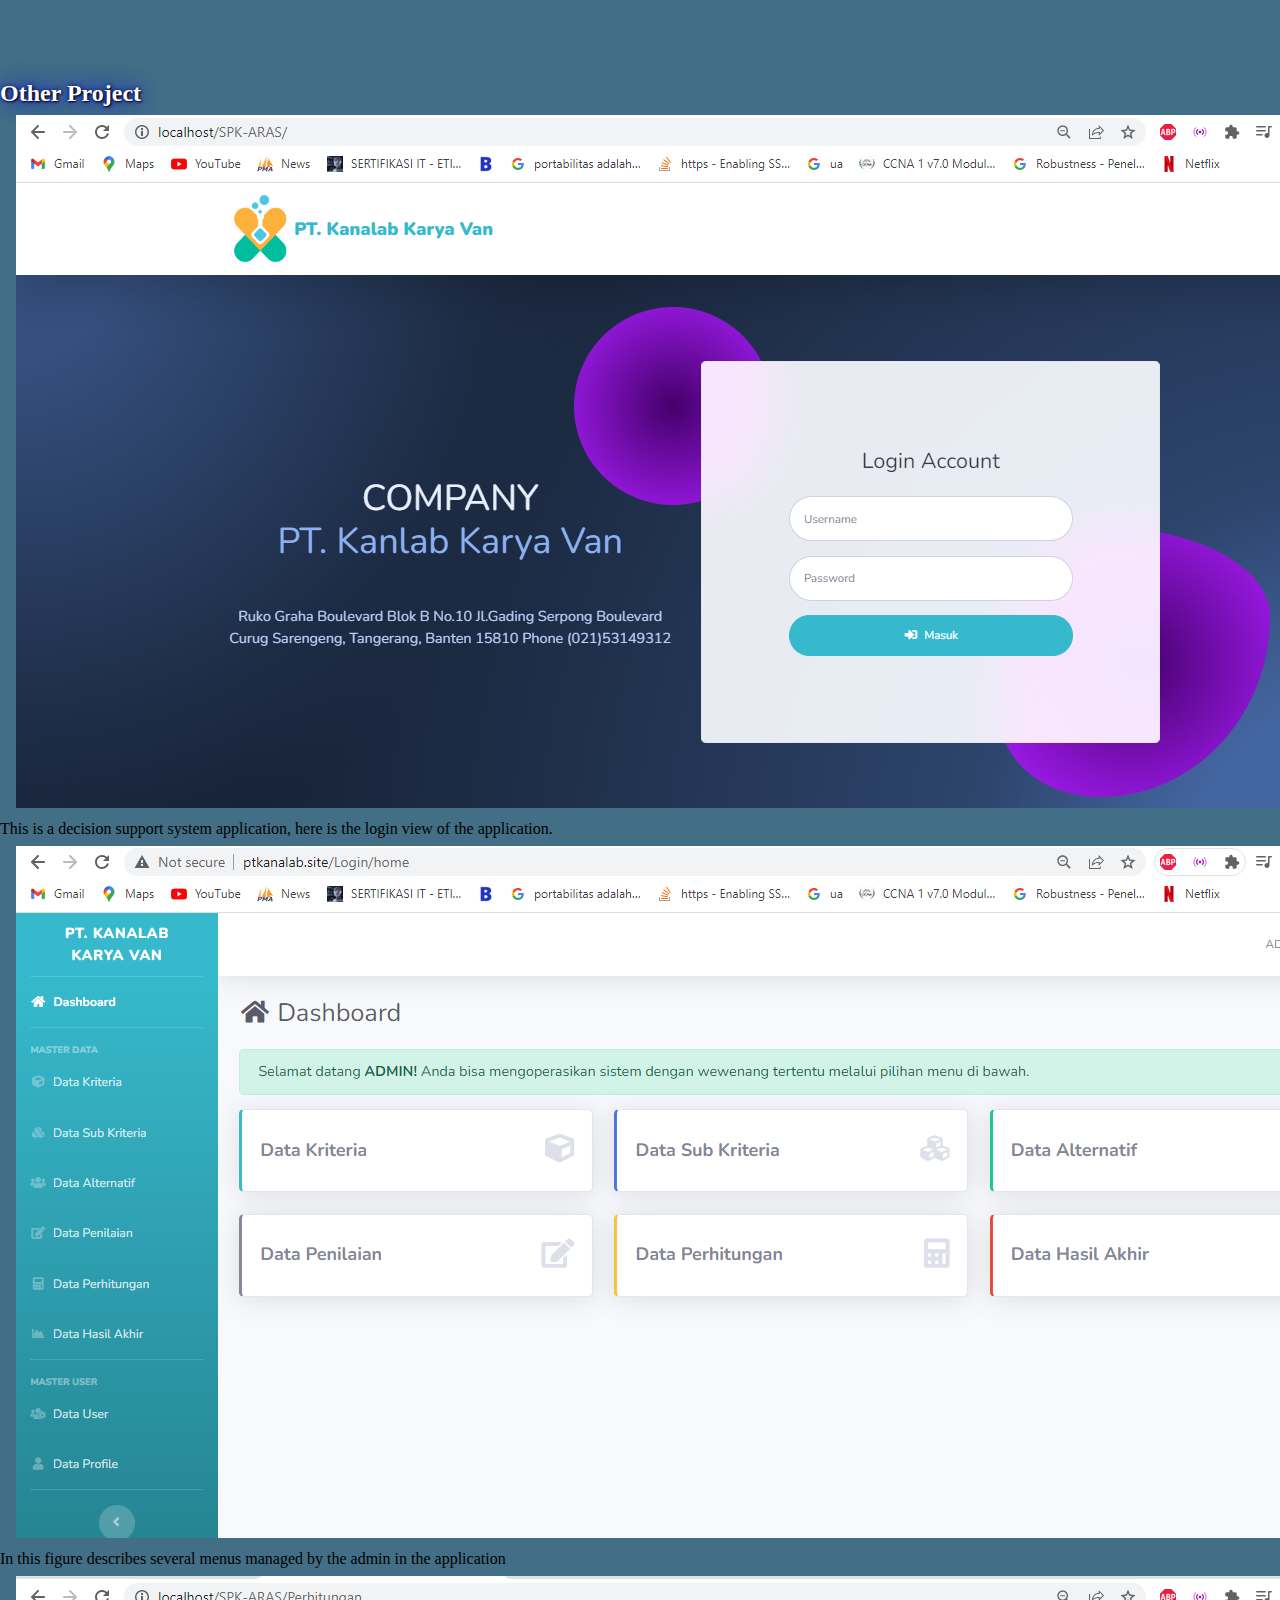
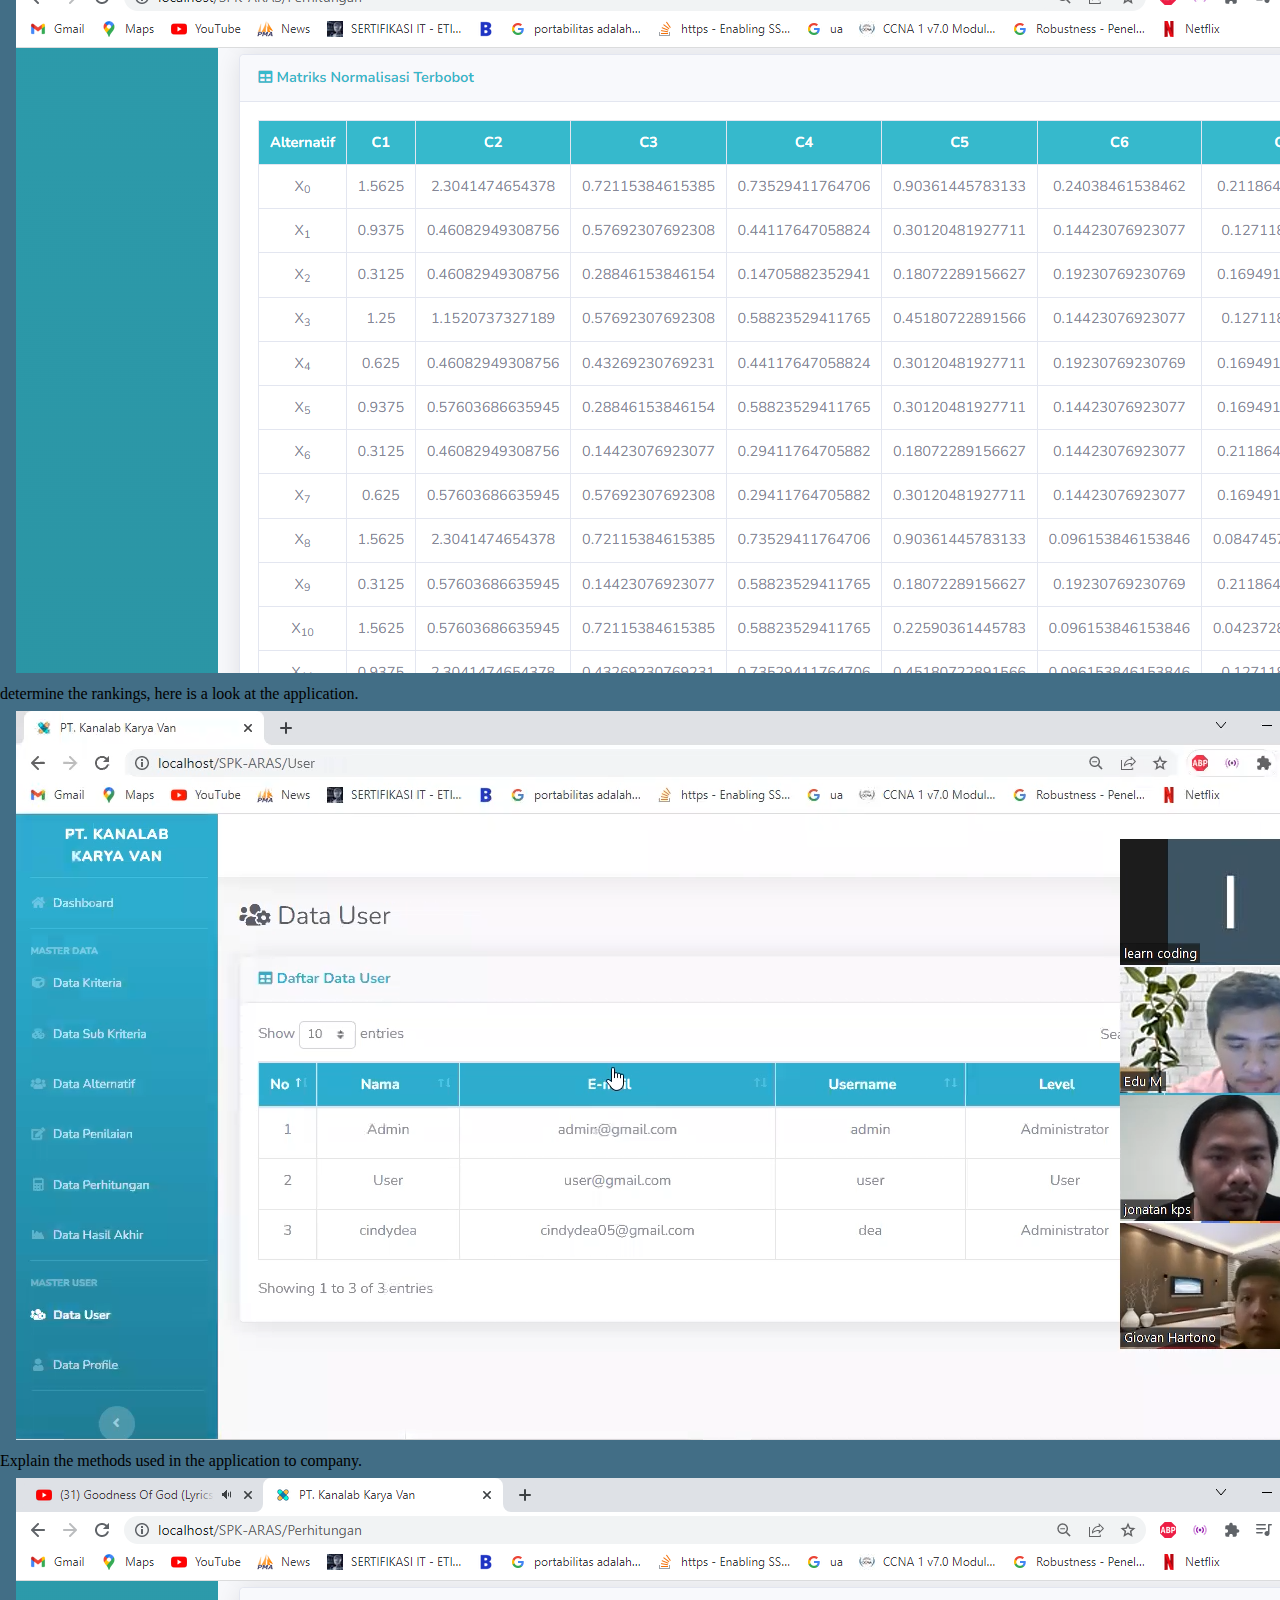
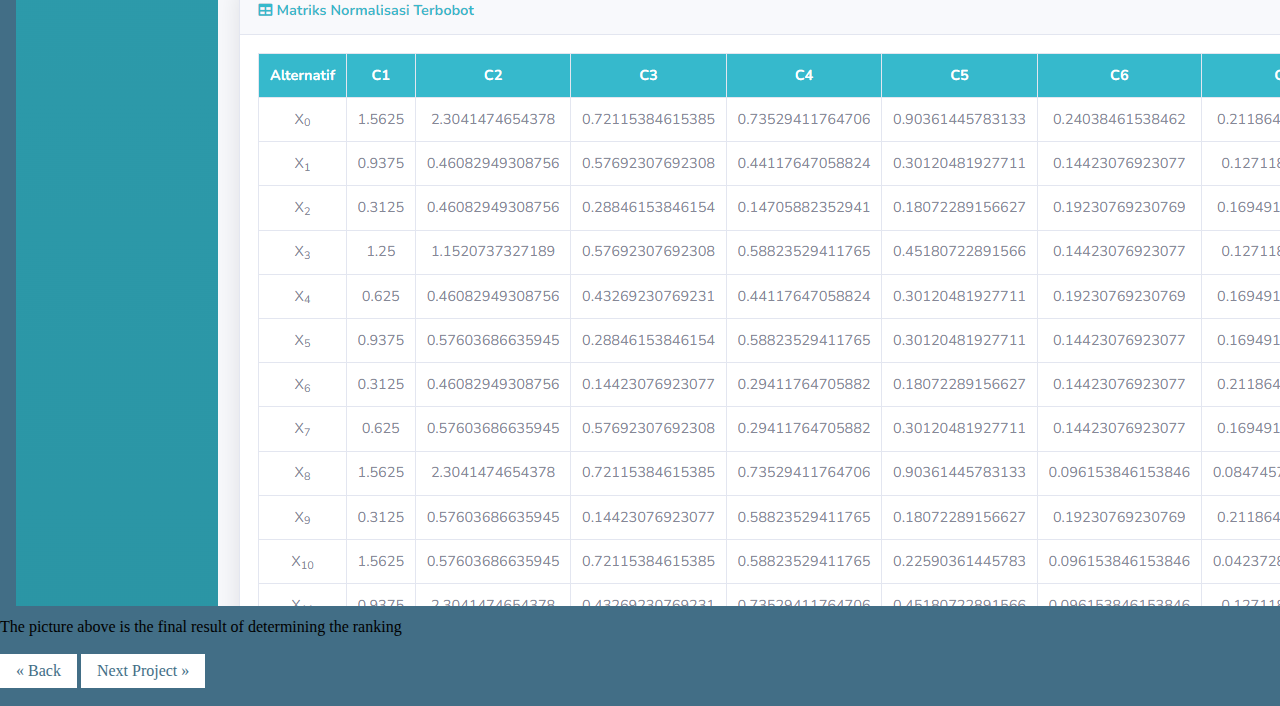
==== otherproject.html @ 8cf07ad5 "initial commit" ====
<!DOCTYPE html>
<html lang="en">
  <head>
    <meta charset="utf-8" />
    <meta name="viewport" content="width=device-width, initial-scale=1" />
    <title>DeAa</title>

    <!-- Boostrap CSS -->
    <link
      href="https://cdn.jsdelivr.net/npm/bootstrap@5.3.2/dist/css/bootstrap.min.css"
      rel="stylesheet"
      integrity="sha384-T3c6CoIi6uLrA9TneNEoa7RxnatzjcDSCmG1MXxSR1GAsXEV/Dwwykc2MPK8M2HN"
      crossorigin="anonymous"
    />

    <!-- My CSS -->
    <link rel="stylesheet" href="css/style.css" />

    <!-- Bootstrap Icon -->
    <link
      rel="stylesheet"
      href="https://cdn.jsdelivr.net/npm/bootstrap-icons@1.11.2/font/bootstrap-icons.min.css"
    />
    <link
      href="https://unpkg.com/boxicons@2.1.4/css/boxicons.min.css"
      rel="stylesheet"
    />
  </head>
  <body>
    <!-- Projects -->
    <section id="projects">
      <div class="container position-relative">
        <div
          id="carouselExampleControls"
          class="carousel slide"
          data-bs-ride="carousel"
        >
          <div class="carousel-inner">
            <div class="carousel-item active">
              <div class="row text-center">
                <div class="col">
                  <h2>Other Project</h2>
                  <p></p>
                </div>

                <div class="row justify-content-evenly mt-4">
                  <div class="col-md-4 mb-3">
                    <div class="card">
                      <div class="responsive">
                        <div class="gallery">
                          <a target="_blank" href="img/1.png">
                            <img
                              src="img/1.png"
                              class="card-img-top"
                              alt="project"
                            />
                          </a>
                          <div class="card-body">
                            <p class="card-text">
                              This is a decision support system application,
                              here is the login view of the application.
                            </p>
                          </div>
                        </div>
                      </div>
                    </div>
                  </div>
                  <div class="col-md-4 mb-3">
                    <div class="card">
                      <div class="responsive">
                        <div class="gallery">
                          <a target="_blank" href="img/2.png">
                            <img
                              src="img/2.png"
                              class="card-img-top"
                              alt="project"
                            />
                          </a>
                          <div class="card-body">
                            <p class="card-text">
                              In this figure describes several menus managed by
                              the admin in the application
                            </p>
                          </div>
                        </div>
                      </div>
                    </div>
                  </div>
                  <div class="col-md-4">
                    <div class="card">
                      <div class="responsive">
                        <div class="gallery">
                          <a target="_blank" href="img/3.png">
                            <img
                              src="img/3.png"
                              class="card-img-top"
                              alt="project"
                            />
                          </a>
                          <div class="card-body">
                            <p class="card-text">
                              determine the rankings, here is a look at the
                              application.
                            </p>
                          </div>
                        </div>
                      </div>
                    </div>
                  </div>
                  <div class="col-md-4">
                    <div class="card">
                      <div class="responsive">
                        <div class="gallery">
                          <a target="_blank" href="img/4.png">
                            <img
                              src="img/4.png"
                              class="card-img-top"
                              alt="project"
                            />
                          </a>
                          <div class="card-body">
                            <p class="card-text">
                              Explain the methods used in the application to
                              company.
                            </p>
                          </div>
                        </div>
                      </div>
                    </div>
                  </div>
                  <div class="col-md-4">
                    <div class="card">
                      <div class="responsive">
                        <div class="gallery">
                          <a target="_blank" href="img/5.png">
                            <img
                              src="img/5.png"
                              class="card-img-top"
                              alt="project"
                            />
                          </a>
                          <div class="card-body">
                            <p class="card-text">
                              The picture above is the final result of
                              determining the ranking
                            </p>
                          </div>
                        </div>
                      </div>
                    </div>
                  </div>
                </div>
              </div>
            </div>
          </div>
        </div>
      </div>
      <br />
      <div class=" button text-center">
        <a href="index.html #projects" class="previous">&laquo; Back</a>
        <a href="otherproject.html" class="next">Next Project &raquo;</a>
      </div>
      <br>
    </section>
    <!-- End Projects -->
  </body>

</html>
---- css/style.css ----
* {
    margin: 0;
    padding: 0;
    box-sizing: border-box;
    font-family: 'poppins' , 'sans-serif';
}

.navbar {
    display: flex;
    justify-content: space-between;
    align-items: center;
    z-index: 100;
}

.navbar a{
    display: inline-block;
    font-size: 25px;
    color: #fff;
    text-decoration: none;
    font-weight: 500;
    margin-left: 35px;
    transition: .3s;
}

.navbar a:hover {
    color: #0ef;
}

#projects {
    background-color: #426e86;
}

#hero {
    min-height: 100vh;
}

#hero h1 {
    font-size: 3rem;
}

#hero h2 {
    font-weight: 300;
}

/* jumbotron */

.jumbotron {
    padding-top: 6rem;
    background-image: url("../img/Home.png");
    background-size: cover;
    background-position: center;
    position: relative;
    width: 100%;
    height: 100vh;
    justify-content: space-between;
    display: flex;
    align-items: center;
    padding: 70px 10% 0;
    
}

.jumbotron-content h1 {
    font-size: 56px;
    font-weight: 700;
    margin: -3px 0;
}
.jumbotron-content h3 {
    font-size: 32px;
    font-weight: 700;
}
.jumbotron-sci a {
    display: inline-flex;
    justify-content: center;
    align-items: center;
    width: 40px;
    height: 40px;
    background: transparent;
    border: 2px solid #0ef;
    border-radius: 50%;
    font-size: 20px;
    color: #0ef;
    text-decoration: none;
    margin: 30px 15px 30px 0;
}

.jumbotron-sci a:hover {
    background: #fff;
    color: #fff;
    box-shadow: 0 0 20px #0ef;
    
}

.jumbotron-content a:hover {
    background: #fff;
    color: #426e86;
    text-decoration: none;
    
  
   
}


section {
    padding-top: 5rem;
    margin-bottom: 0;
}

h2 {
    color: white;
  text-shadow: 1px 1px 2px black, 0 0 25px blue, 0 0 5px darkblue;
}

/* style next and previous buttons */
a { 
    text-decoration: none;
    display: inline-block;
    padding: 8px 16px;
}

.button a:hover {
    background-color: #426e86;
    color: #fff;
}

.previous {
    background-color: #fff;
    color: #426e86;
}

.next {
    background-color: #fff;
    color: #426e86;
}
.round  {
    border-radius: 50%;
}
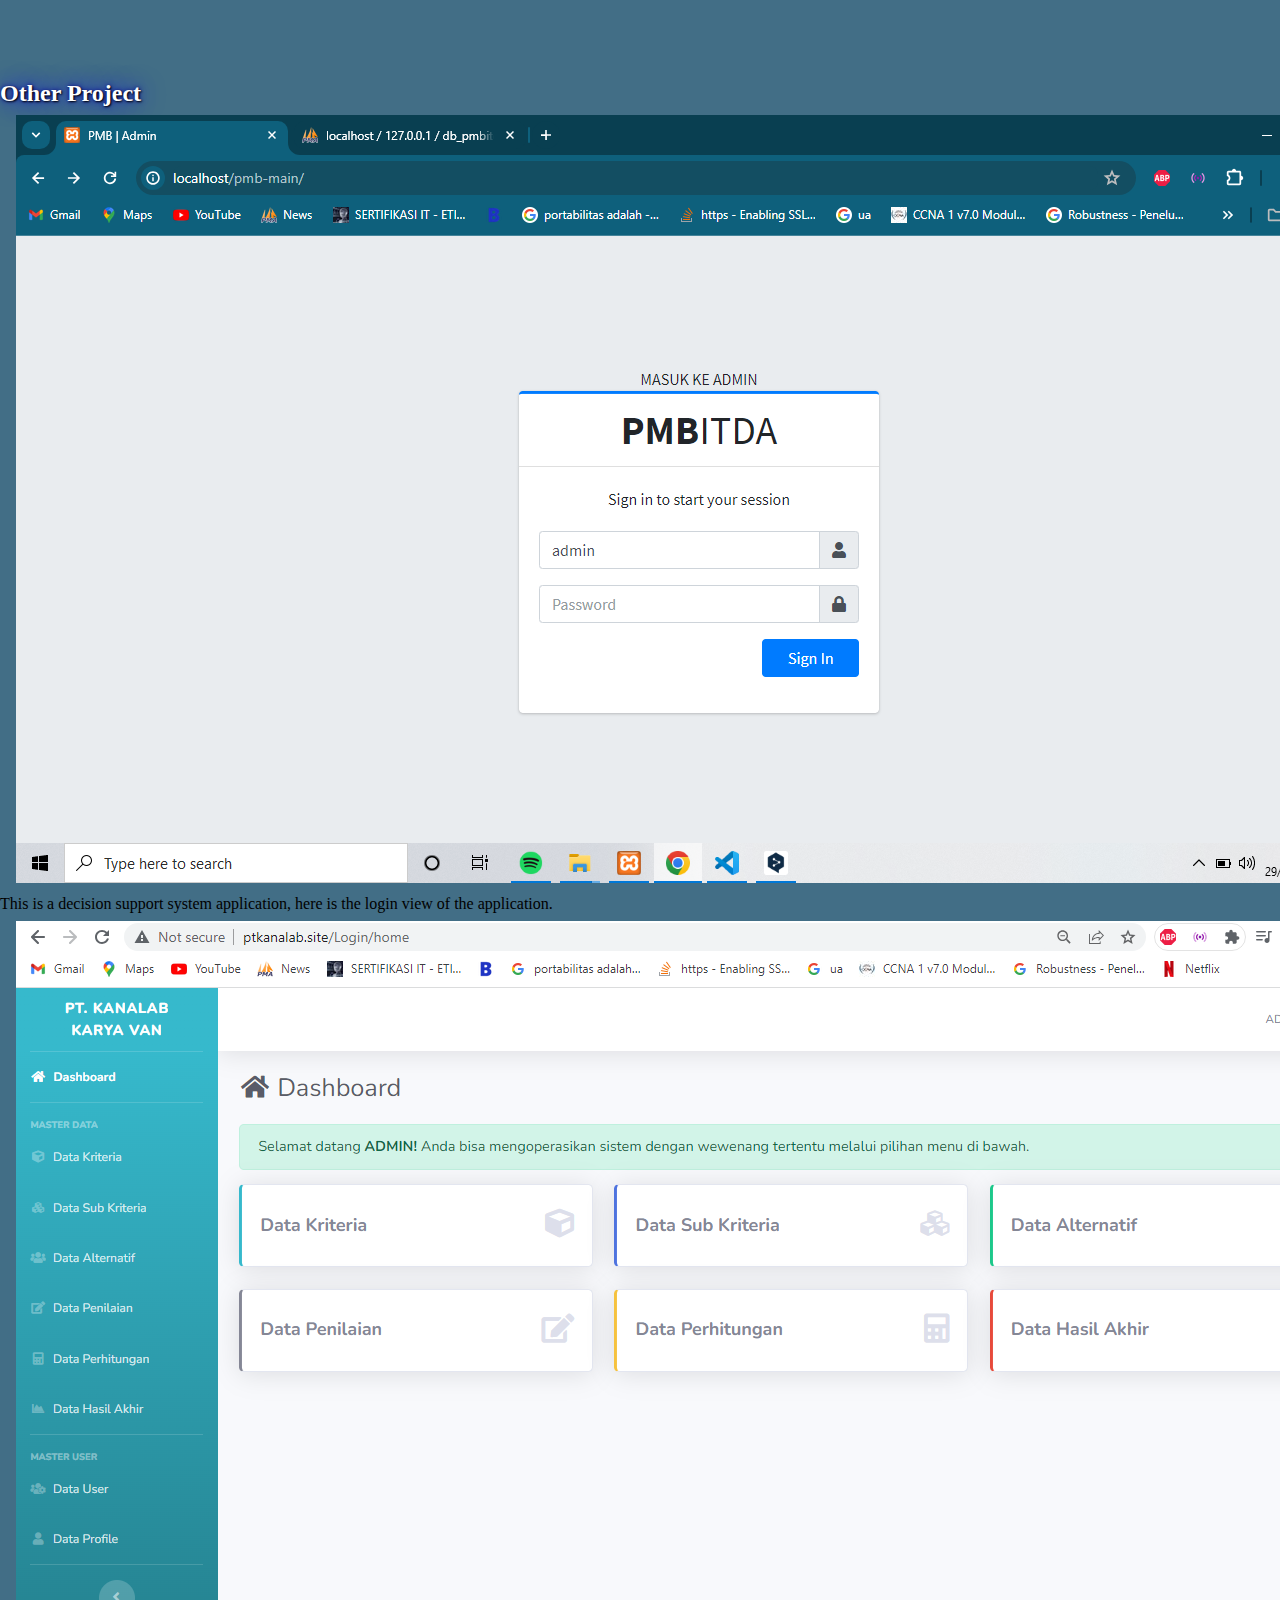
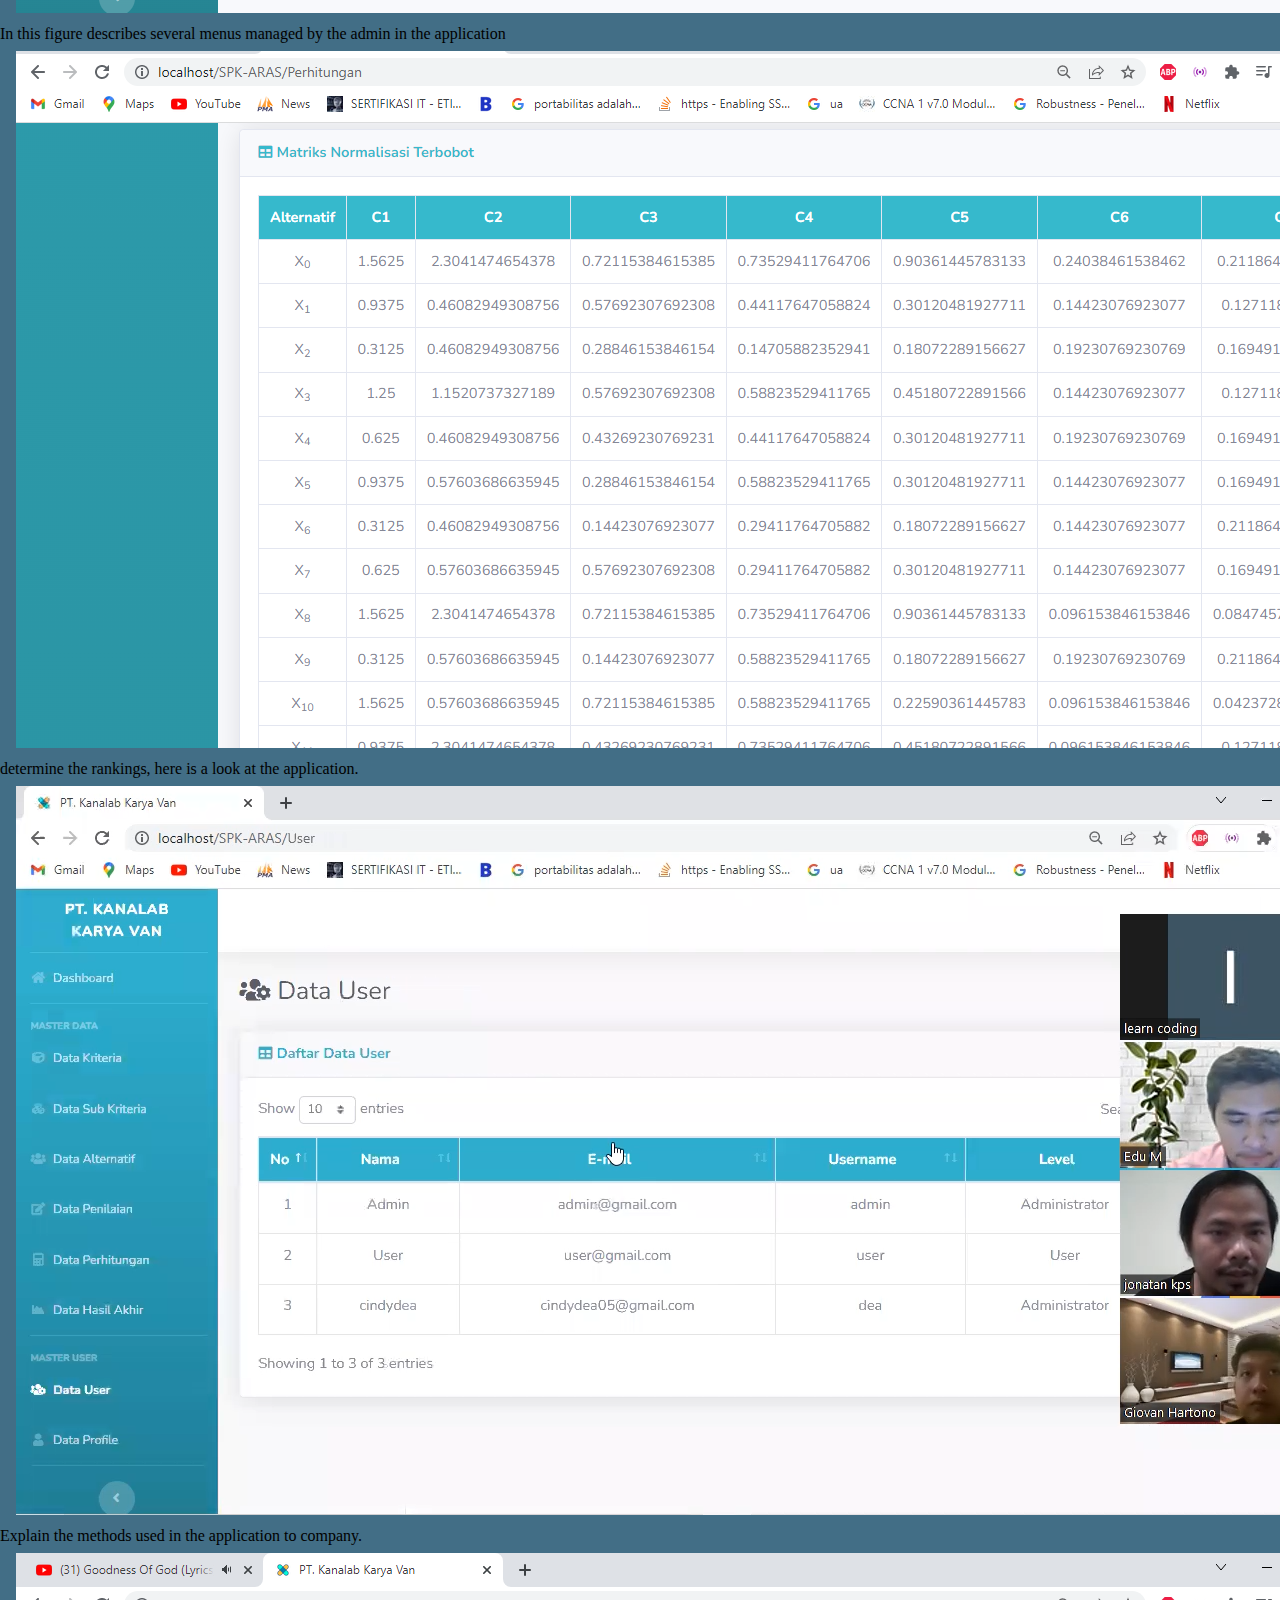
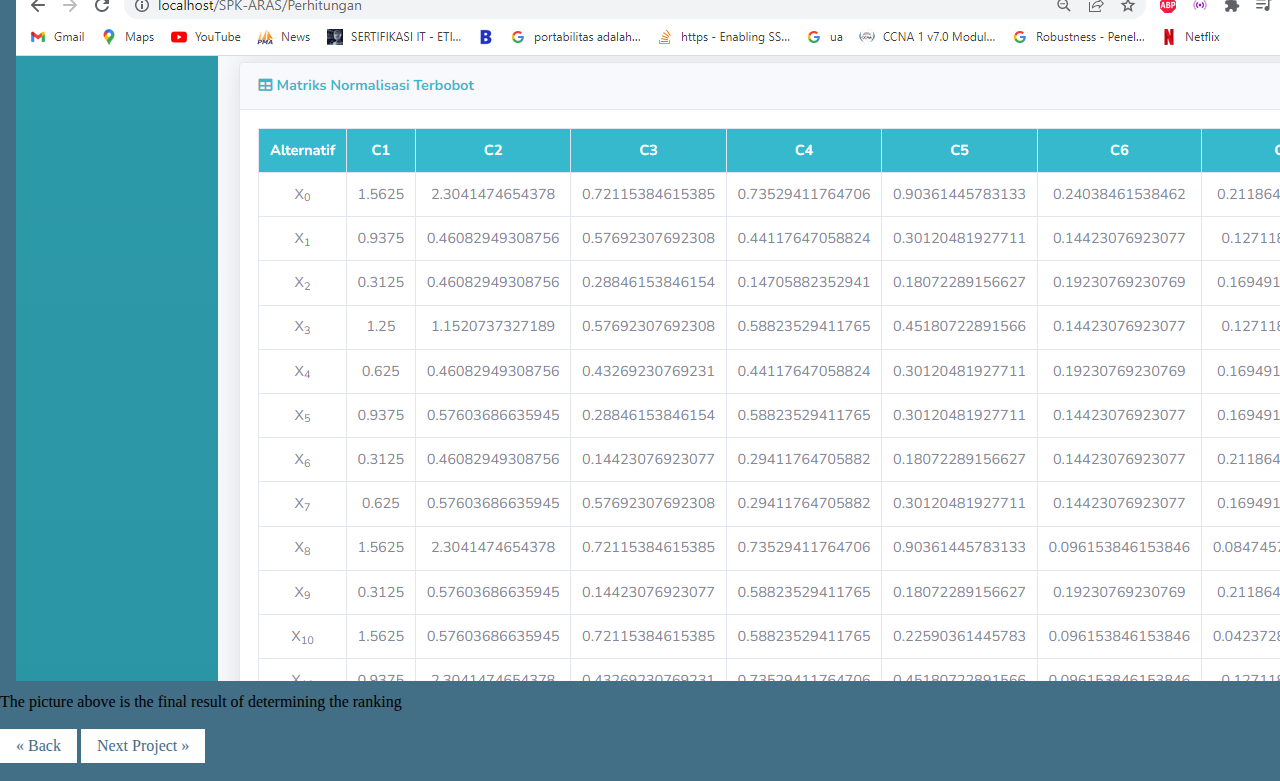
==== commit 0b05d303: "Update otherproject.html" ====
--- a/otherproject.html
+++ b/otherproject.html
@@ -48,9 +48,9 @@
                     <div class="card">
                       <div class="responsive">
                         <div class="gallery">
-                          <a target="_blank" href="img/1.png">
+                          <a target="_blank" href="img/6.png">
                             <img
-                              src="img/1.png"
+                              src="img/6.png"
                               class="card-img-top"
                               alt="project"
                             />
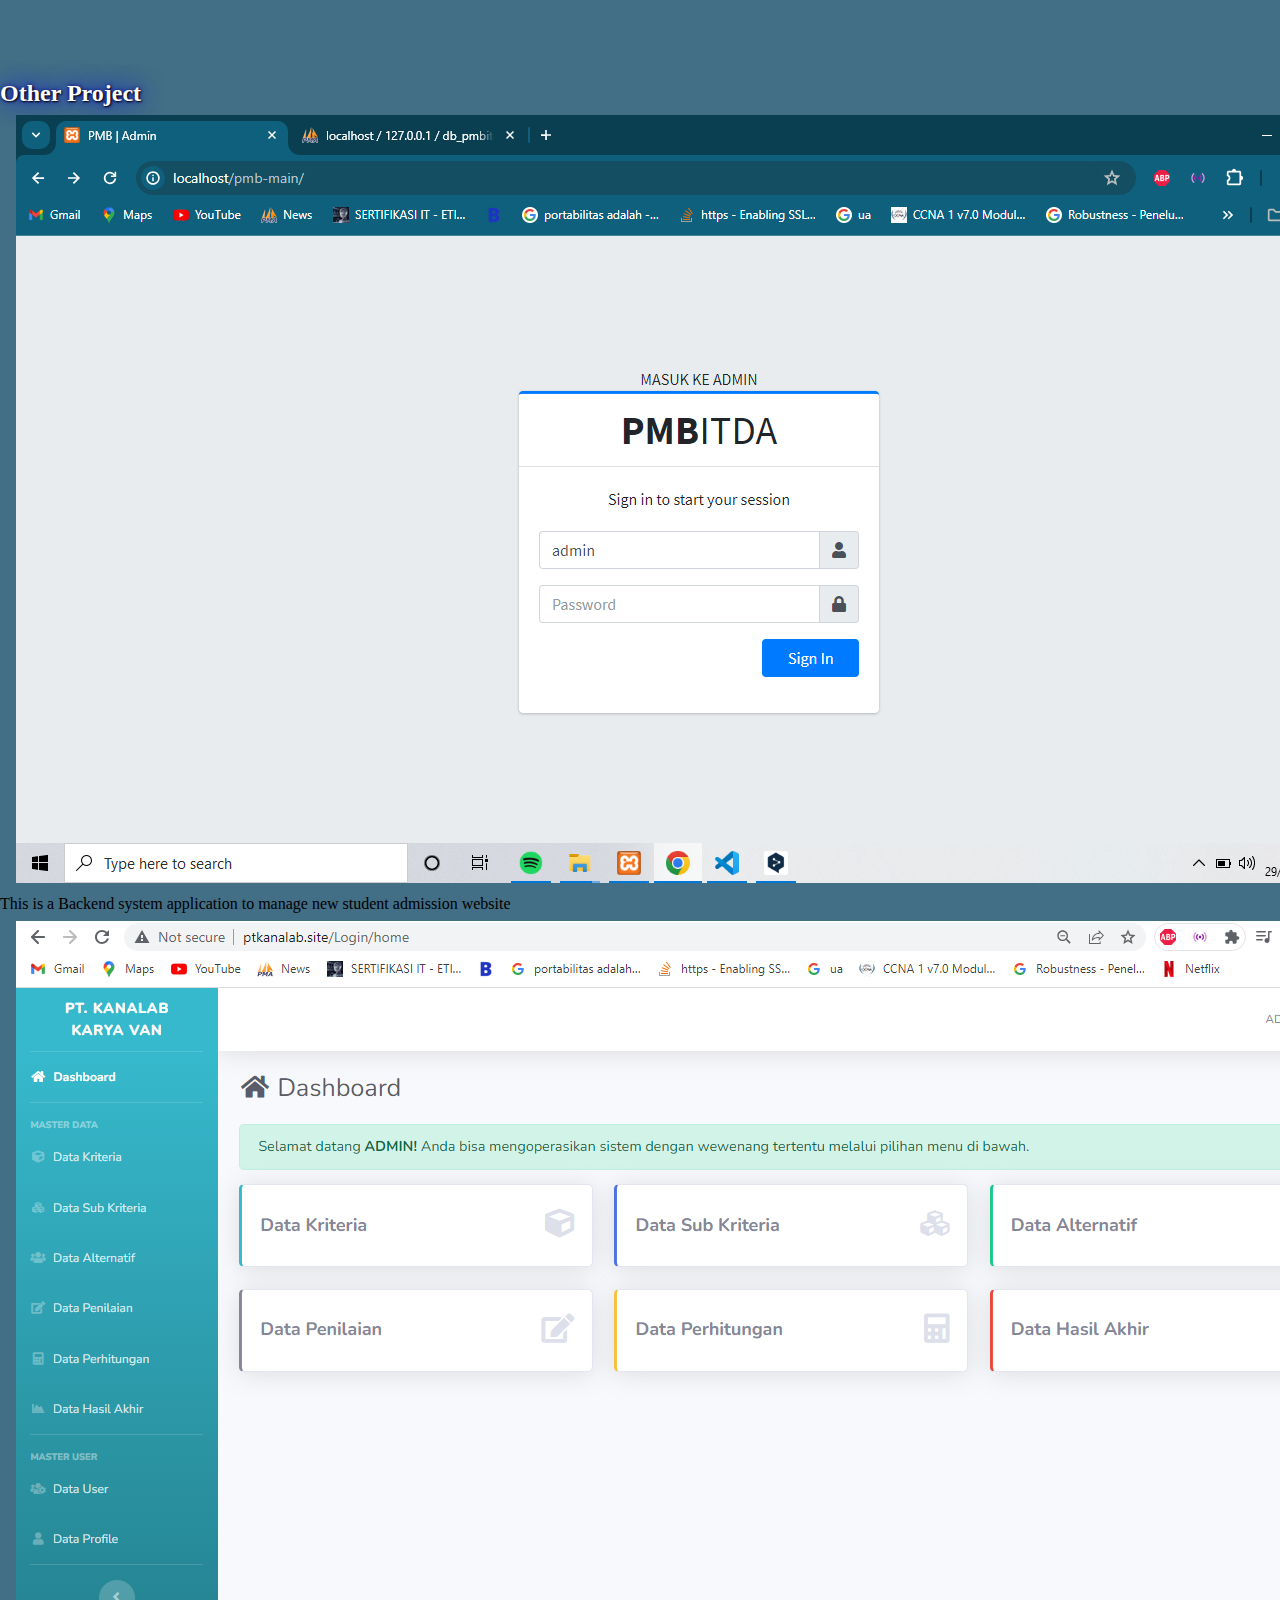
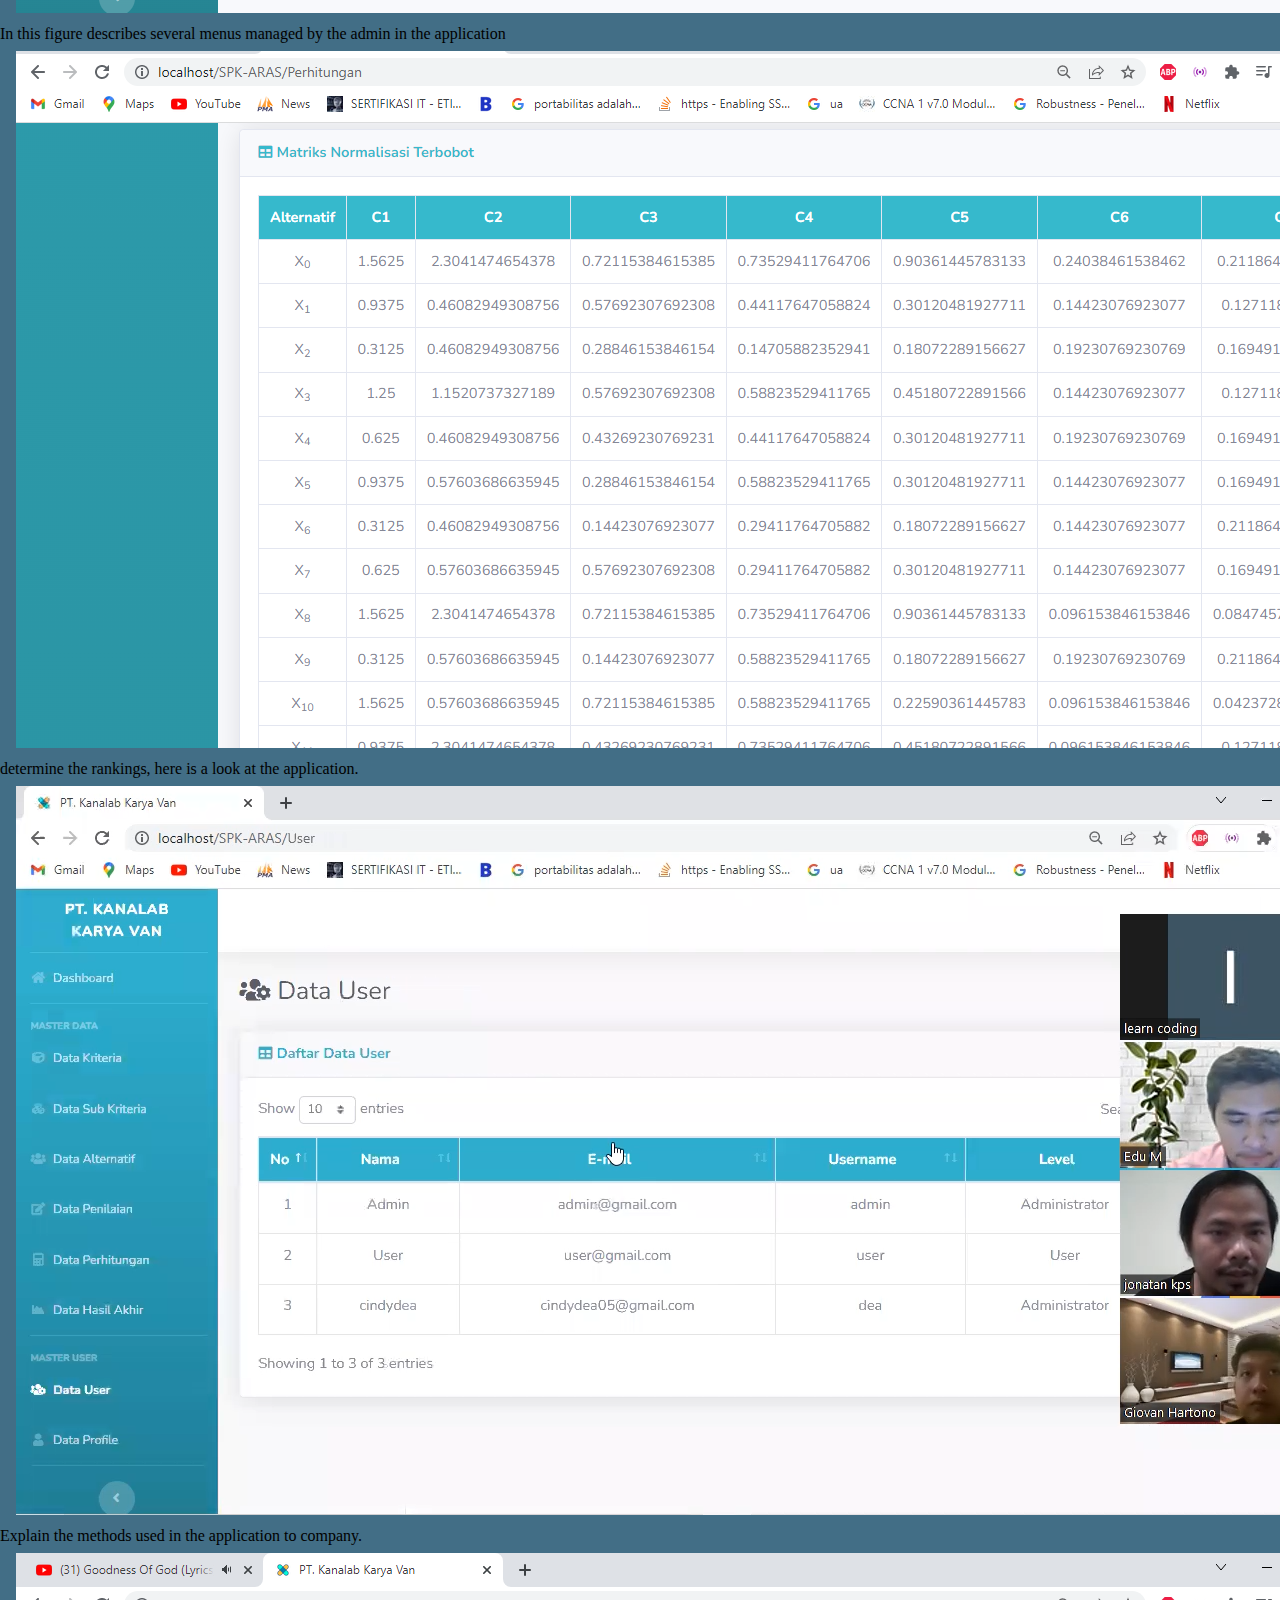
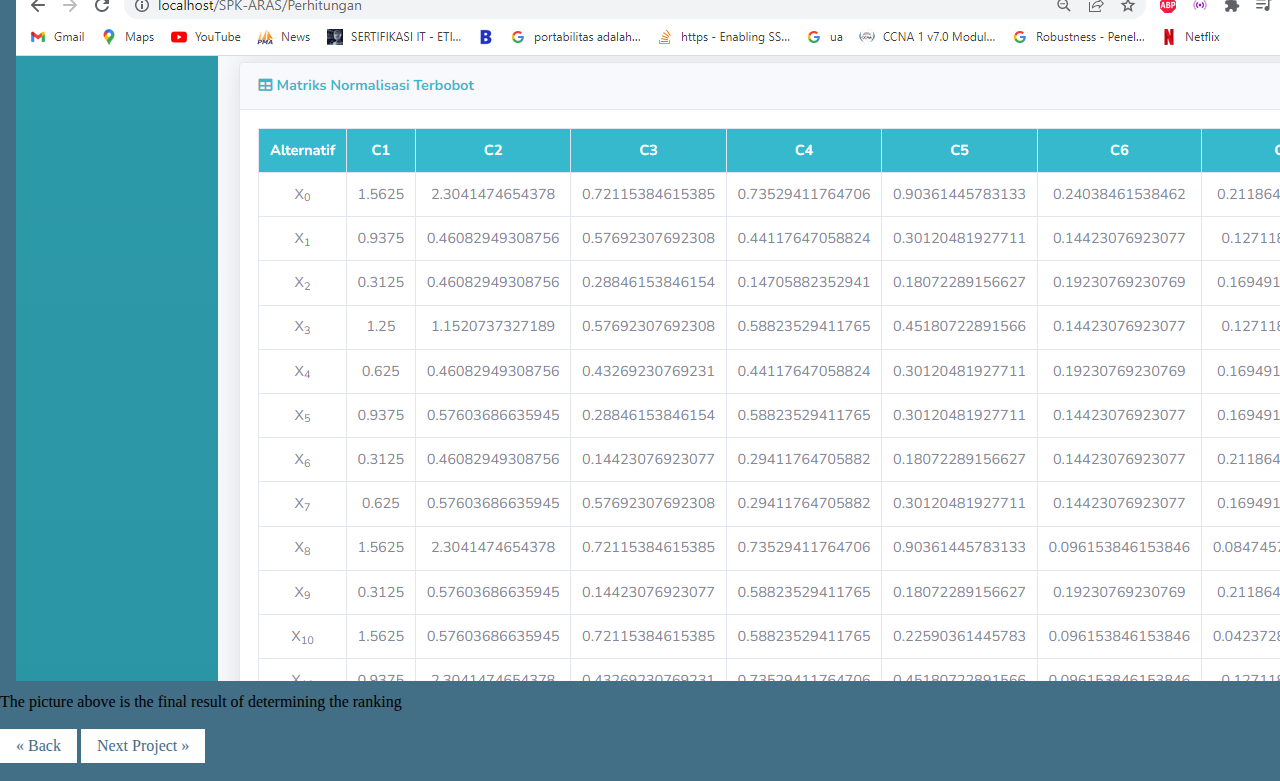
==== commit 3399651b: "Update otherproject.html" ====
--- a/otherproject.html
+++ b/otherproject.html
@@ -57,8 +57,7 @@
                           </a>
                           <div class="card-body">
                             <p class="card-text">
-                              This is a decision support system application,
-                              here is the login view of the application.
+                              This is a Backend system application to manage new student admission website
                             </p>
                           </div>
                         </div>
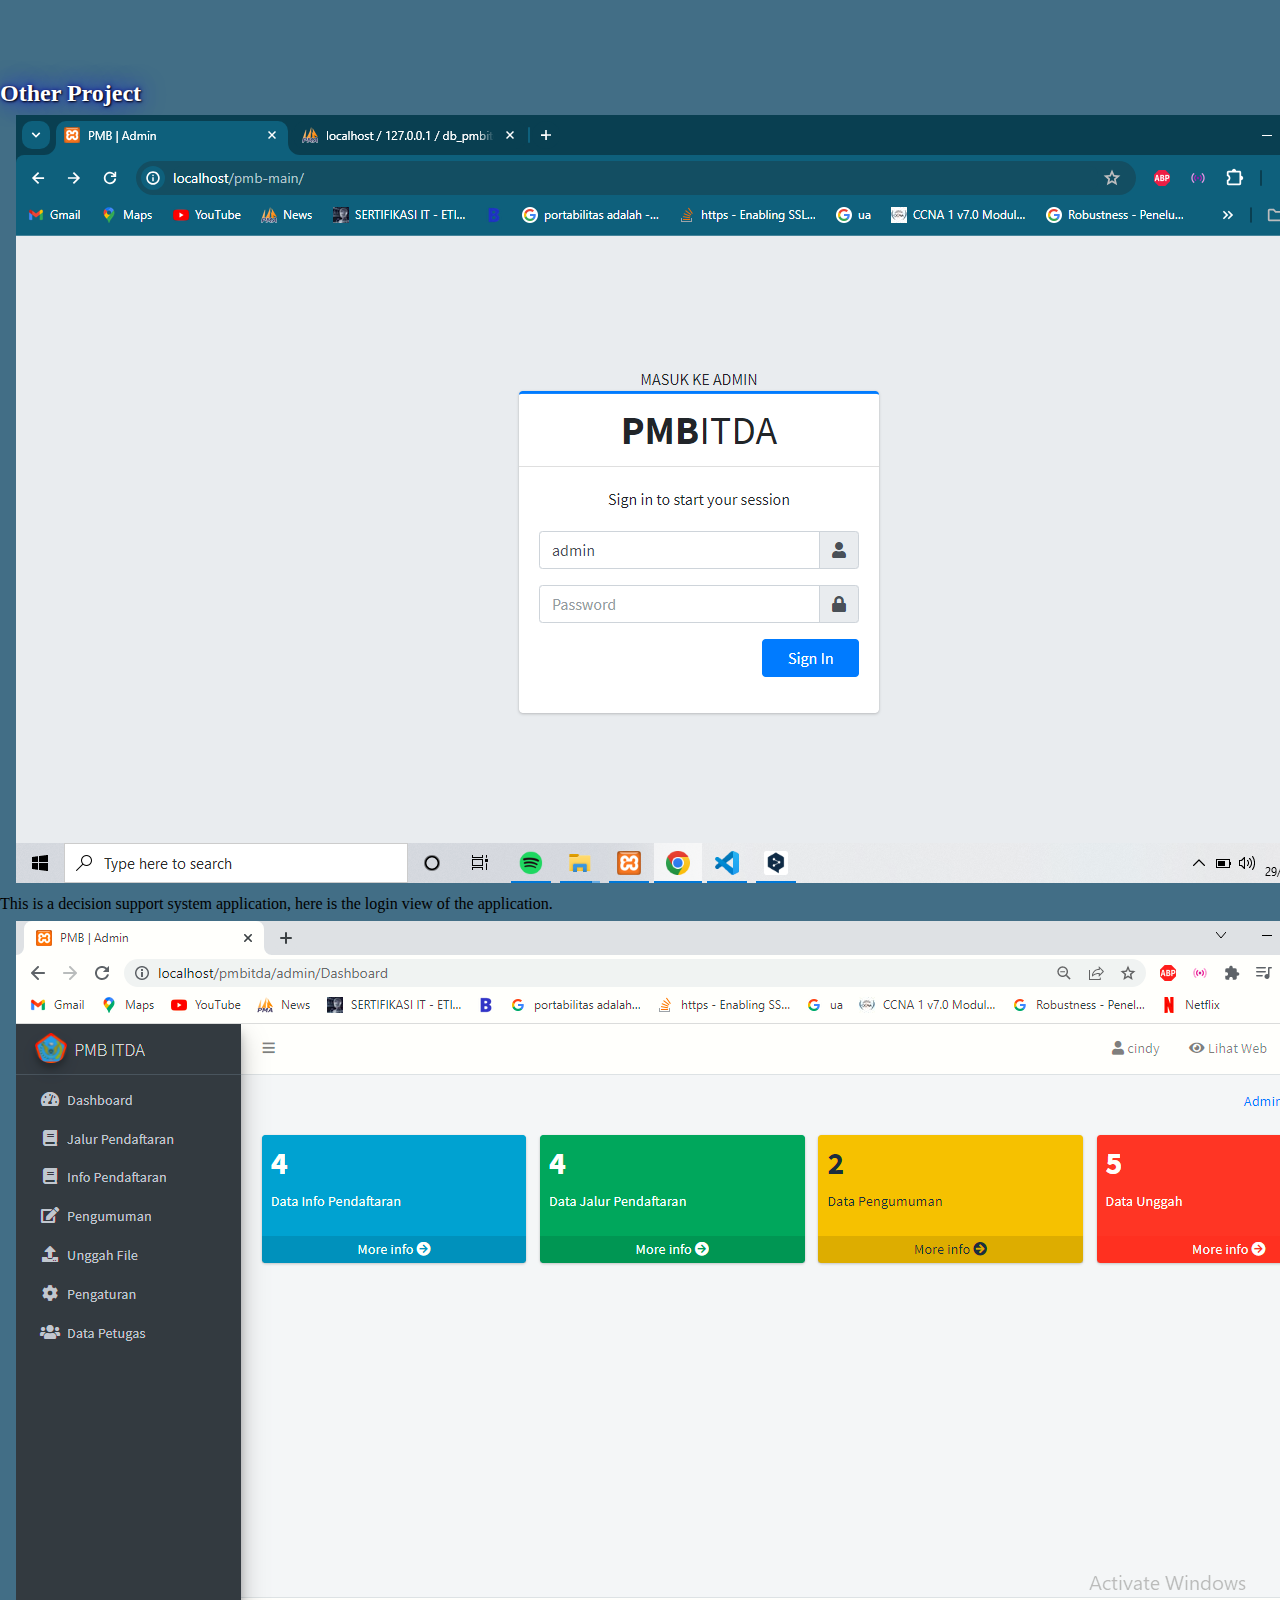
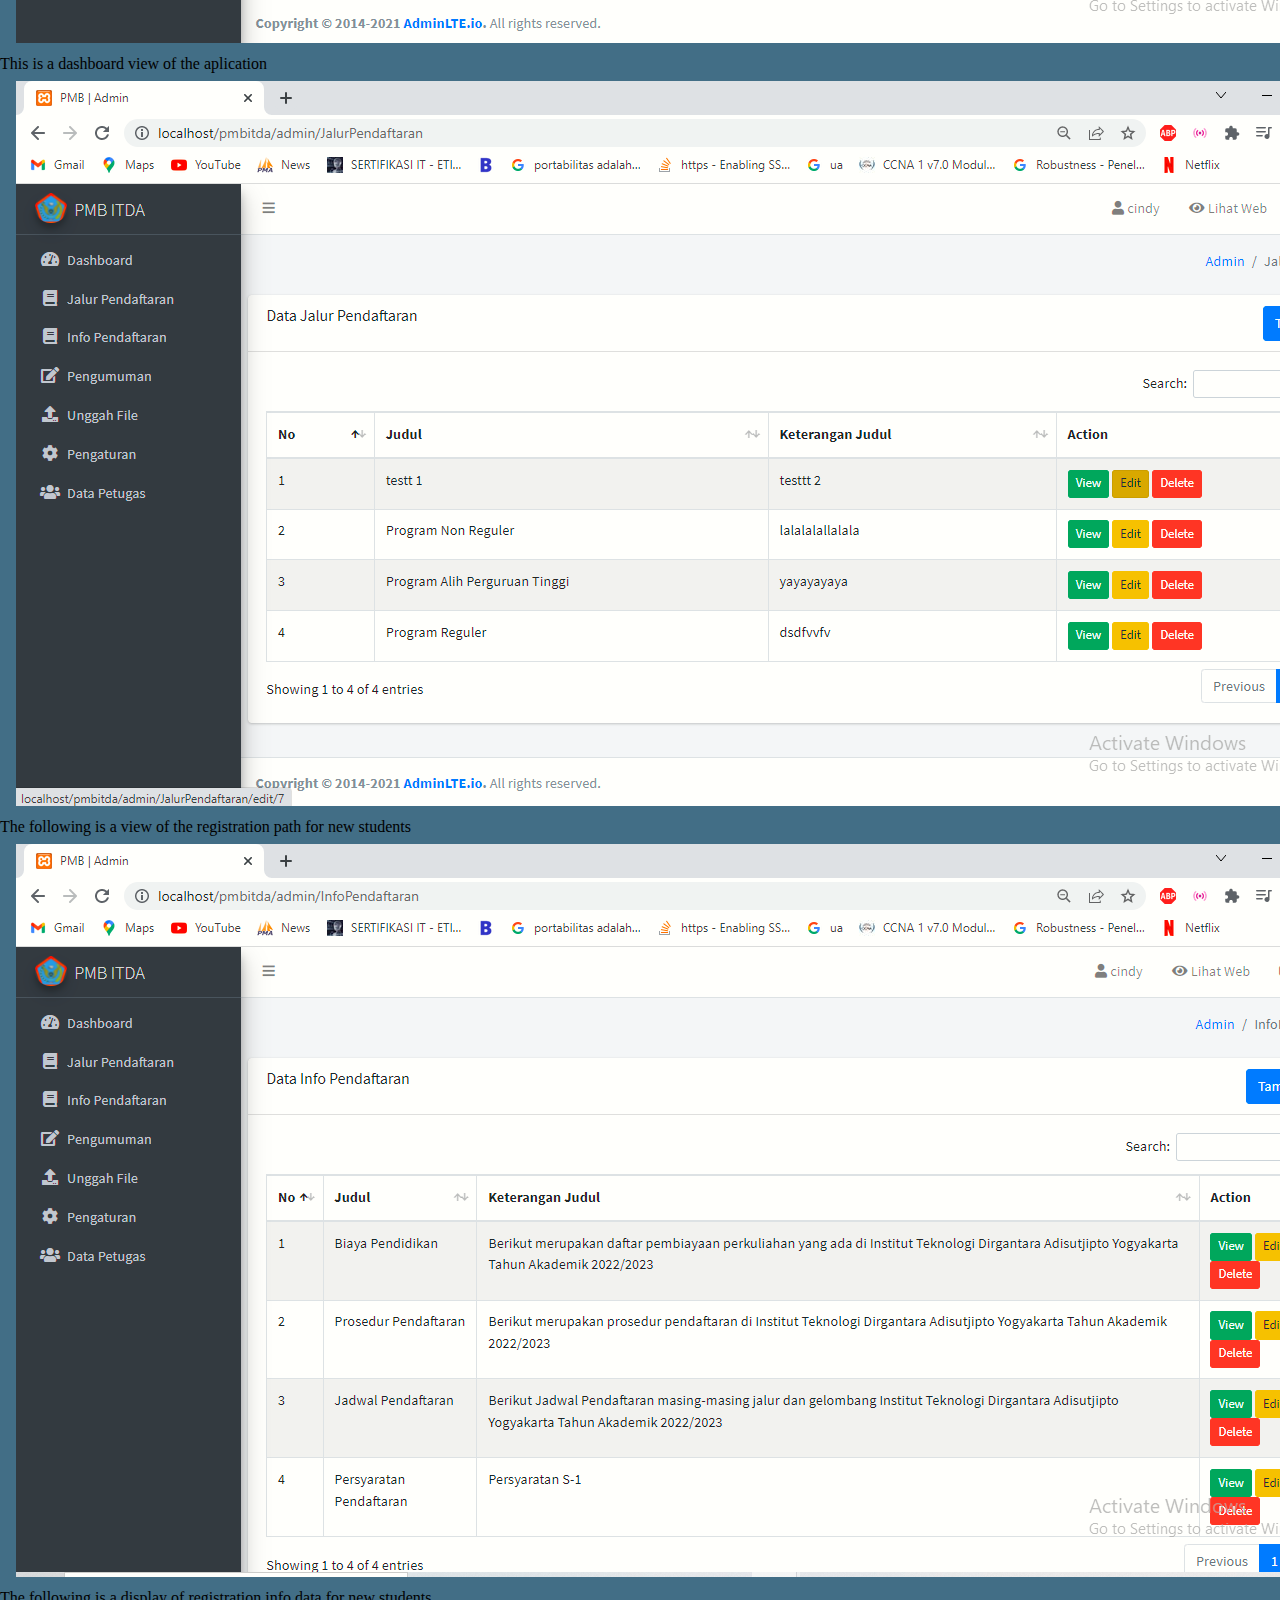
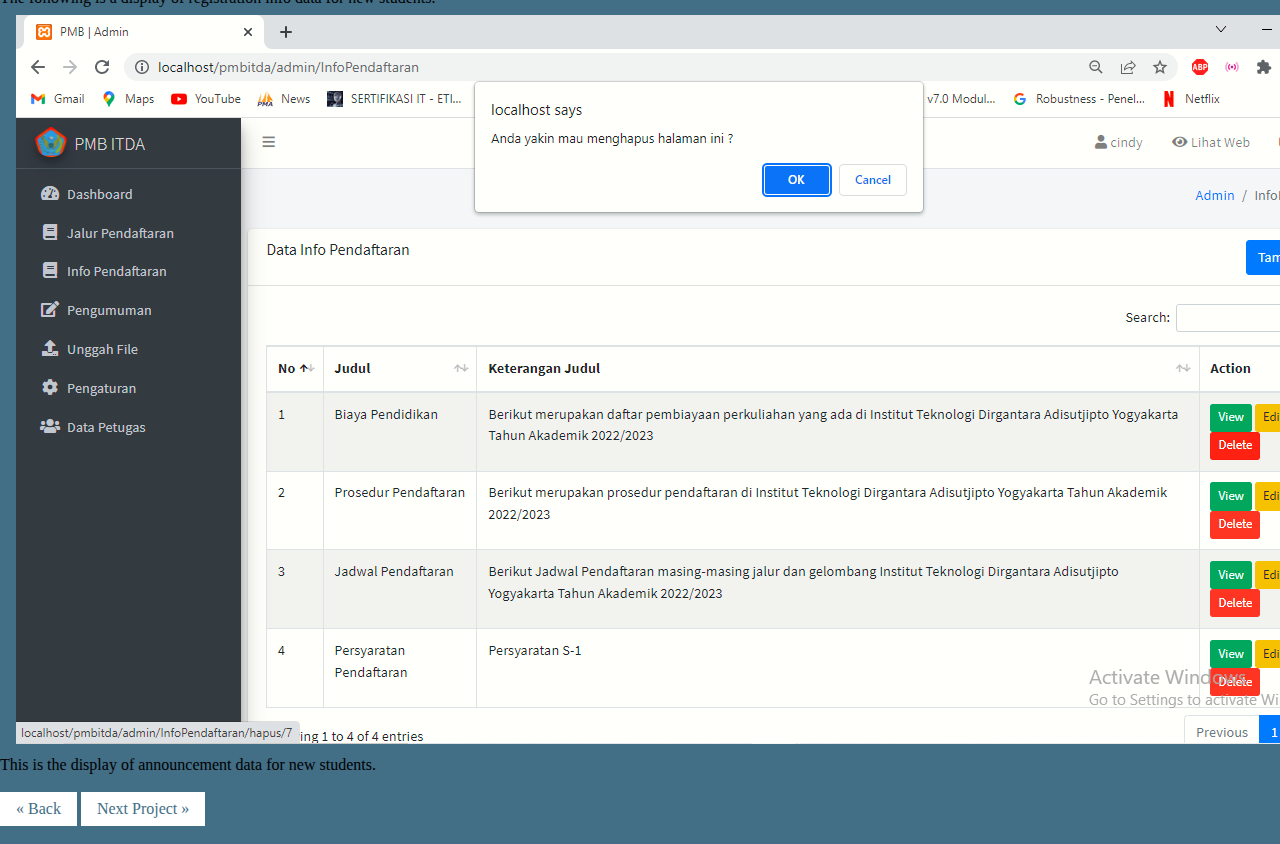
==== commit 4054a391: "Update otherproject.html" ====
--- a/otherproject.html
+++ b/otherproject.html
@@ -57,28 +57,28 @@
                           </a>
                           <div class="card-body">
                             <p class="card-text">
-                              This is a Backend system application to manage new student admission website
+                              This is a decision support system application,
+                              here is the login view of the application.
                             </p>
                           </div>
                         </div>
                       </div>
                     </div>
                   </div>
-                  <div class="col-md-4 mb-3">
+                  <div class="col-md-7 mb-3">
                     <div class="card">
                       <div class="responsive">
                         <div class="gallery">
-                          <a target="_blank" href="img/2.png">
+                          <a target="_blank" href="img/7.png">
                             <img
-                              src="img/2.png"
+                              src="img/7.png"
                               class="card-img-top"
                               alt="project"
                             />
                           </a>
                           <div class="card-body">
                             <p class="card-text">
-                              In this figure describes several menus managed by
-                              the admin in the application
+                              This is a dashboard view of the aplication
                             </p>
                           </div>
                         </div>
@@ -89,17 +89,16 @@
                     <div class="card">
                       <div class="responsive">
                         <div class="gallery">
-                          <a target="_blank" href="img/3.png">
+                          <a target="_blank" href="img/8.png">
                             <img
-                              src="img/3.png"
+                              src="img/8.png"
                               class="card-img-top"
                               alt="project"
                             />
                           </a>
                           <div class="card-body">
                             <p class="card-text">
-                              determine the rankings, here is a look at the
-                              application.
+                              The following is a view of the registration path for new students
                             </p>
                           </div>
                         </div>
@@ -110,17 +109,16 @@
                     <div class="card">
                       <div class="responsive">
                         <div class="gallery">
-                          <a target="_blank" href="img/4.png">
+                          <a target="_blank" href="img/9.png">
                             <img
-                              src="img/4.png"
+                              src="img/9.png"
                               class="card-img-top"
                               alt="project"
                             />
                           </a>
                           <div class="card-body">
                             <p class="card-text">
-                              Explain the methods used in the application to
-                              company.
+                              The following is a display of registration info data for new students. 
                             </p>
                           </div>
                         </div>
@@ -131,17 +129,16 @@
                     <div class="card">
                       <div class="responsive">
                         <div class="gallery">
-                          <a target="_blank" href="img/5.png">
+                          <a target="_blank" href="img/10.png">
                             <img
-                              src="img/5.png"
+                              src="img/10.png"
                               class="card-img-top"
                               alt="project"
                             />
                           </a>
                           <div class="card-body">
                             <p class="card-text">
-                              The picture above is the final result of
-                              determining the ranking
+                              This is the display of announcement data for new students.
                             </p>
                           </div>
                         </div>
@@ -155,13 +152,12 @@
         </div>
       </div>
       <br />
-      <div class=" button text-center">
+      <div class="button text-center">
         <a href="index.html #projects" class="previous">&laquo; Back</a>
         <a href="otherproject.html" class="next">Next Project &raquo;</a>
       </div>
-      <br>
+      <br />
     </section>
     <!-- End Projects -->
   </body>
-
 </html>
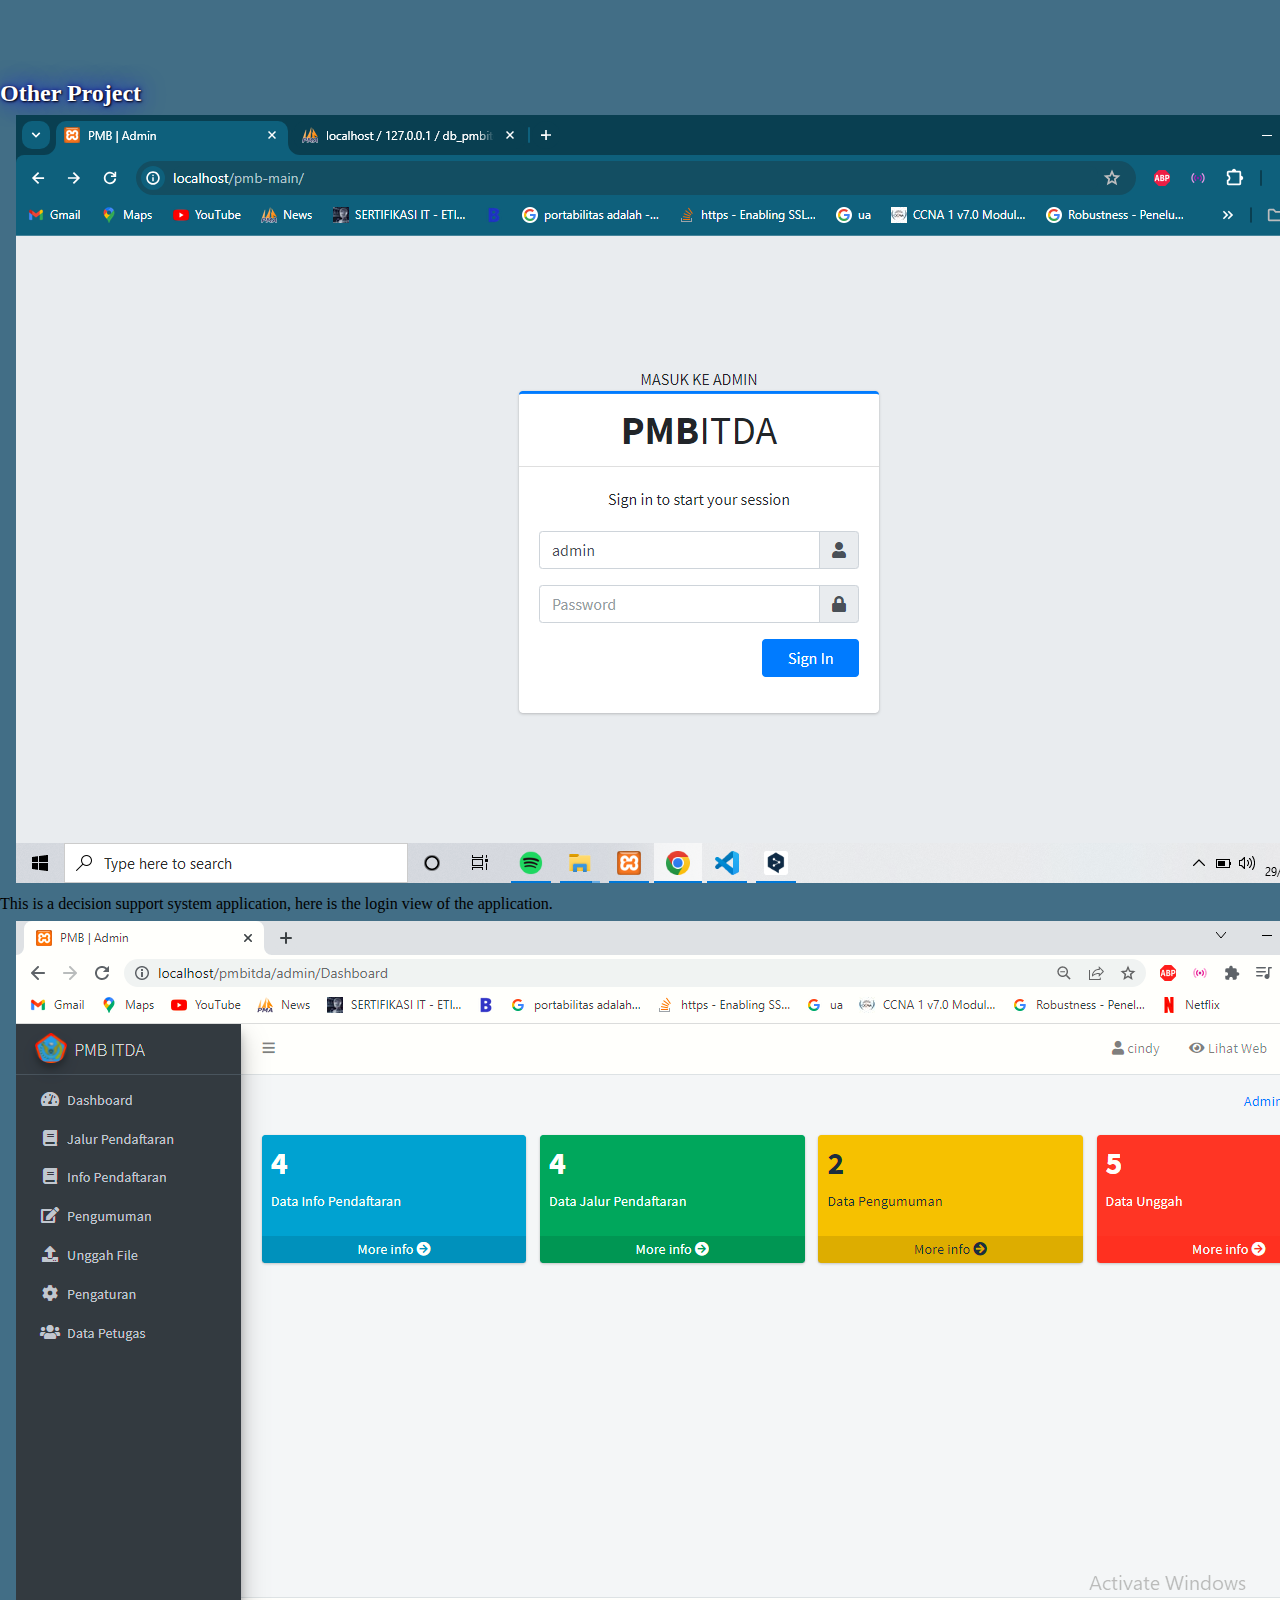
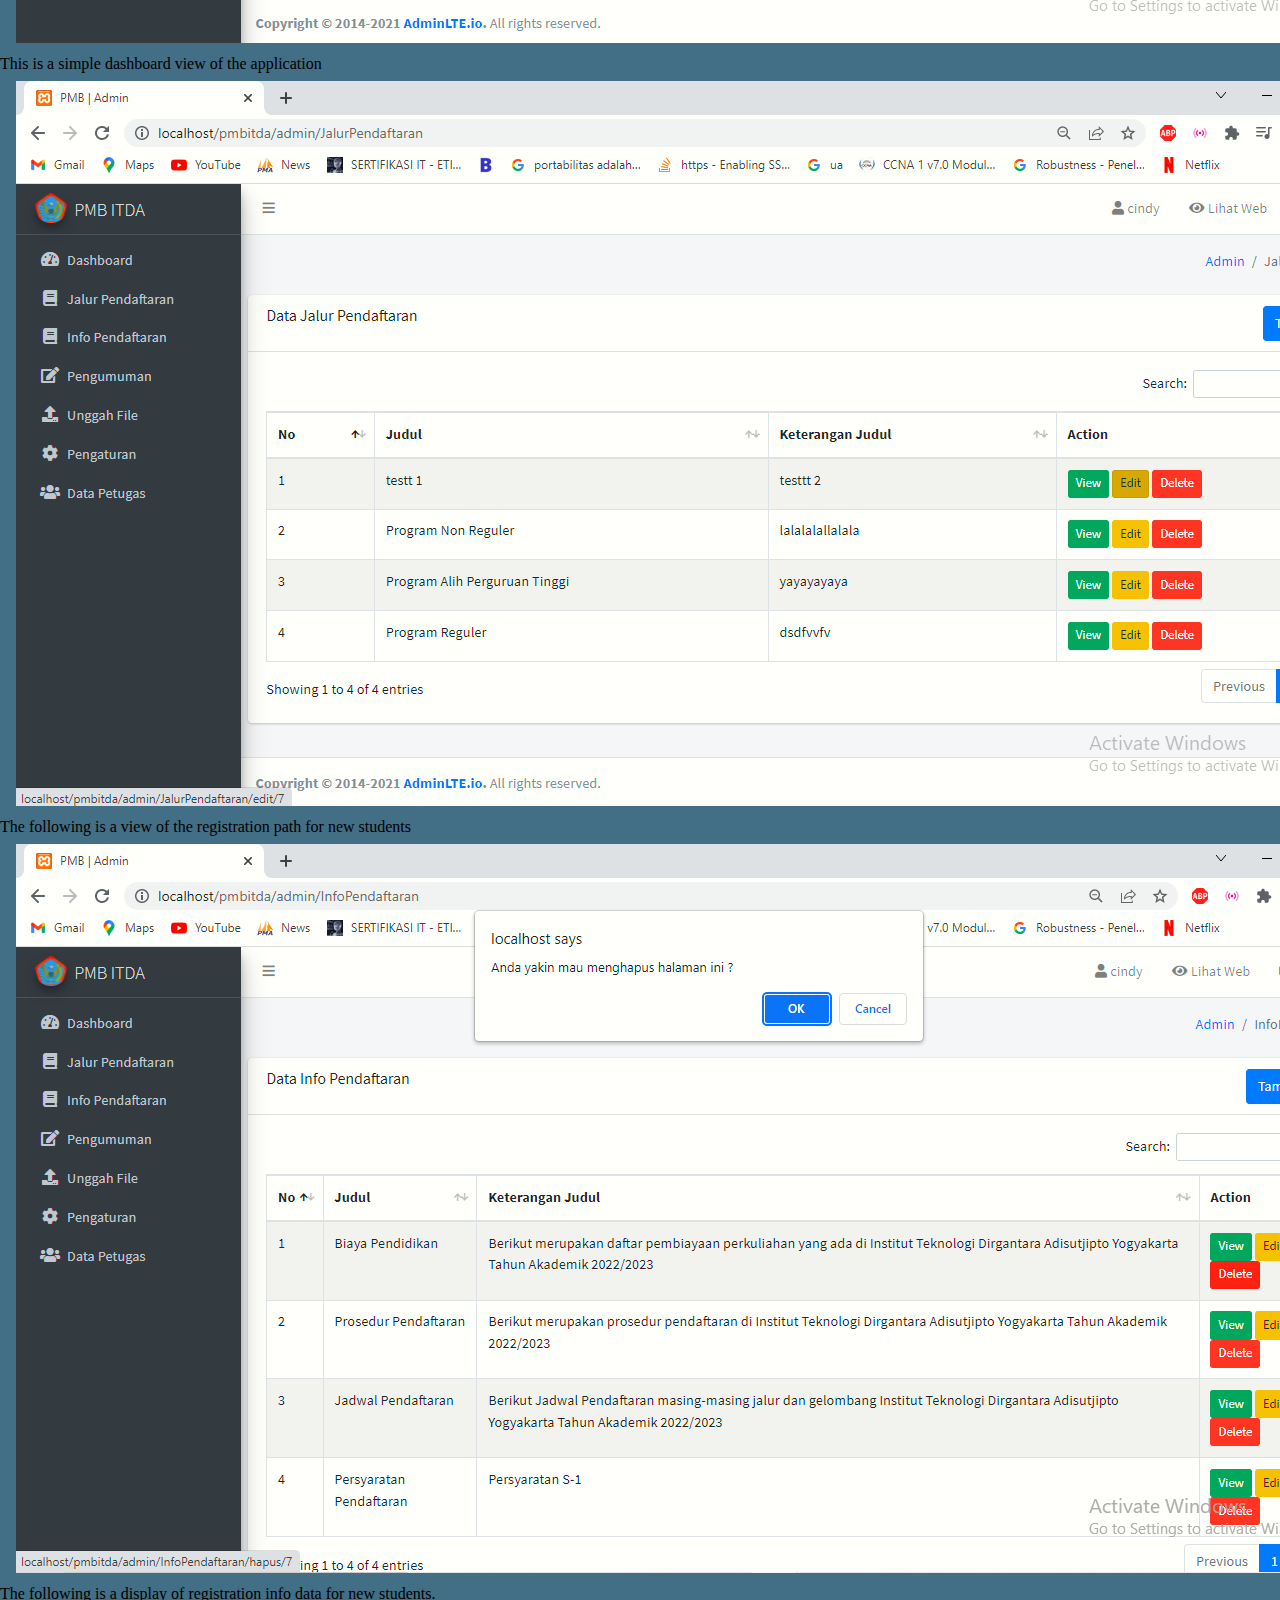
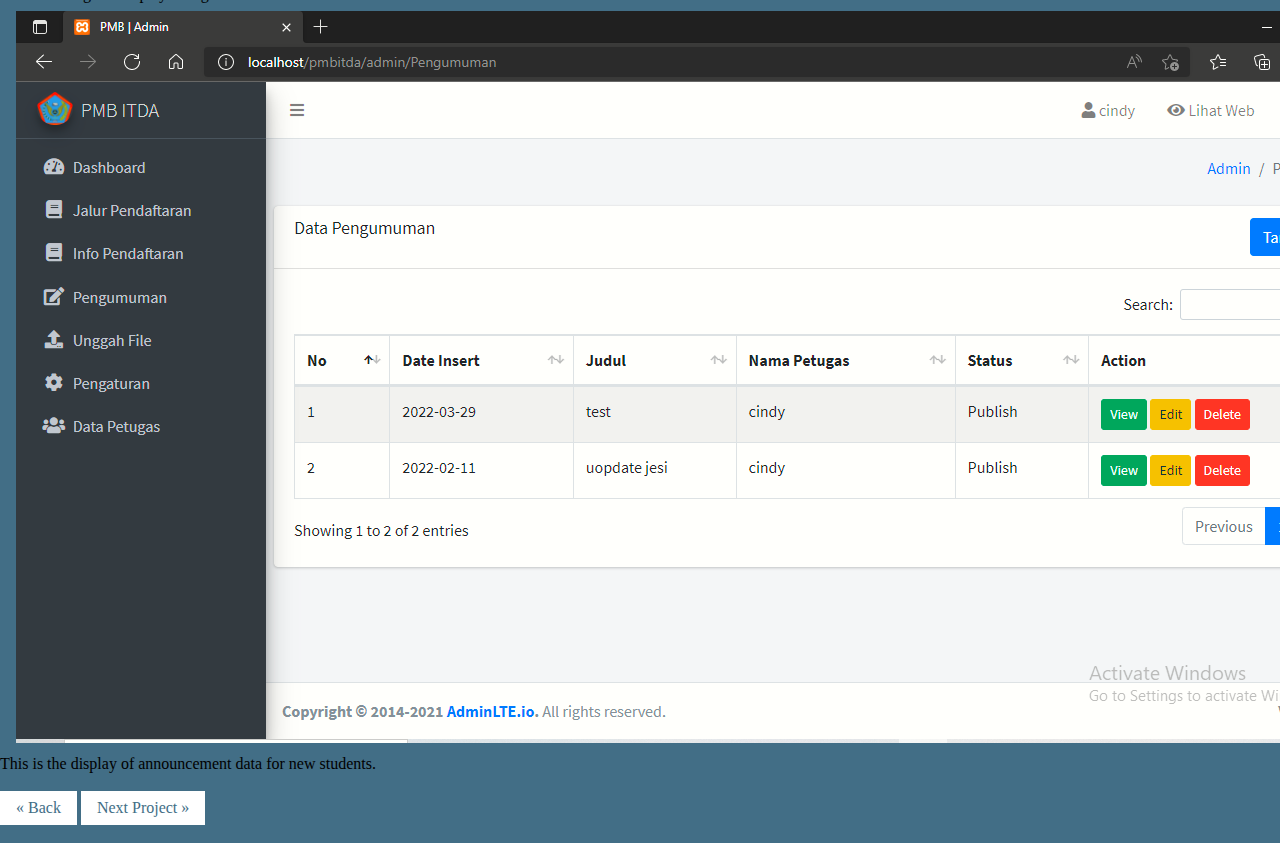
==== commit 8820e8c9: "Update otherproject.html" ====
--- a/otherproject.html
+++ b/otherproject.html
@@ -65,7 +65,7 @@
                       </div>
                     </div>
                   </div>
-                  <div class="col-md-7 mb-3">
+                  <div class="col-md-4 mb-3">
                     <div class="card">
                       <div class="responsive">
                         <div class="gallery">
@@ -78,7 +78,7 @@
                           </a>
                           <div class="card-body">
                             <p class="card-text">
-                              This is a dashboard view of the aplication
+                              This is a simple dashboard view of the application
                             </p>
                           </div>
                         </div>
@@ -98,7 +98,8 @@
                           </a>
                           <div class="card-body">
                             <p class="card-text">
-                              The following is a view of the registration path for new students
+                              The following is a view of the registration path
+                              for new students
                             </p>
                           </div>
                         </div>
@@ -118,7 +119,8 @@
                           </a>
                           <div class="card-body">
                             <p class="card-text">
-                              The following is a display of registration info data for new students. 
+                              The following is a display of registration info
+                              data for new students.
                             </p>
                           </div>
                         </div>
@@ -138,7 +140,8 @@
                           </a>
                           <div class="card-body">
                             <p class="card-text">
-                              This is the display of announcement data for new students.
+                              This is the display of announcement data for new
+                              students.
                             </p>
                           </div>
                         </div>
